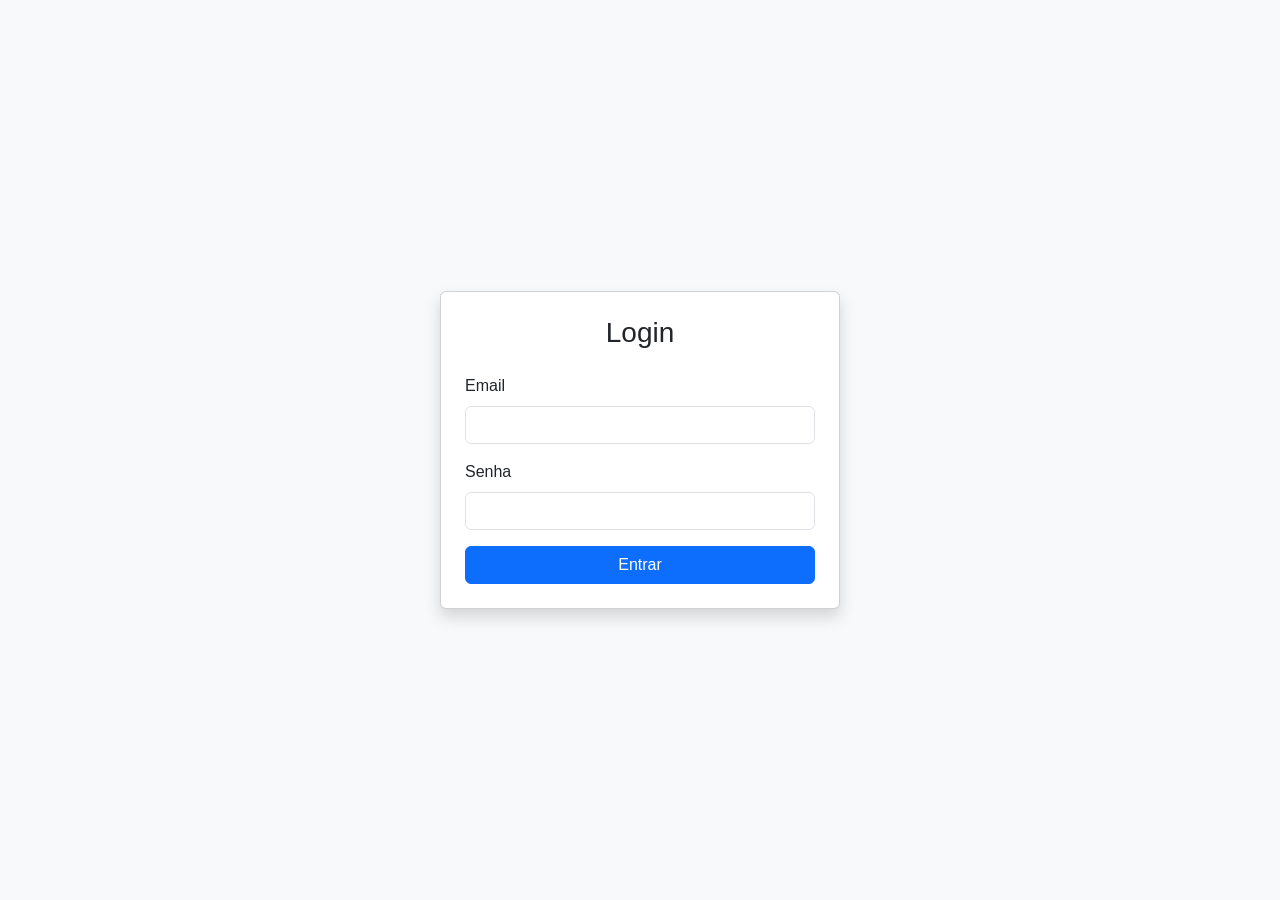
==== codigo/index.html @ 4b769123 "Agora eu acho que só falta o pagamento" ====
<!DOCTYPE html>
<html lang="pt-BR">
  <head>
    <meta charset="UTF-8" />
    <meta name="viewport" content="width=device-width, initial-scale=1.0" />
    <title>Tela de Login</title>
    <script src="js/jquery-3.7.1.min.js"></script>
    <script src="js/jquery.validate.min.js"></script>
    <script src="js/jquery.mask.min.js"></script>
    <link
      href="https://cdn.jsdelivr.net/npm/bootstrap@5.3.3/dist/css/bootstrap.min.css"
      rel="stylesheet"
      integrity="sha384-QWTKZyjpPEjISv5WaRU9OFeRpok6YctnYmDr5pNlyT2bRjXh0JMhjY6hW+ALEwIH"
      crossorigin="anonymous"
    />
    <link rel="stylesheet" href="estilos/login.css" />
  </head>
  <body>
    <div
      class="container vh-100 d-flex justify-content-center align-items-center"
      id="login_lucas"
    >
      <div class="card p-4 shadow">
        <h3 class="text-center mb-4">Login</h3>
        <form
          action="verificalogin.php"
          method="post"
          id="loginForm"
          class="needs-validation"
          novalidate
        >
          <div class="mb-3">
            <label for="email_funcionario" class="form-label">Email</label>
            <input
              type="email"
              class="form-control"
              id="email_funcionario"
              name="email_funcionario"
              required
            />
          </div>
          <div class="mb-3">
            <label for="senha_funcionario" class="form-label">Senha</label>
            <input
              type="password"
              class="form-control"
              id="senha_funcionario"
              name="senha_funcionario"
              required
            />
          </div>
          <button type="submit" class="btn btn-primary w-100">Entrar</button>
        </form>
      </div>
    </div>
    <script
      src="https://cdn.jsdelivr.net/npm/bootstrap@5.3.3/dist/js/bootstrap.bundle.min.js"
      integrity="sha384-YvpcrYf0tY3lHB60NNkmXc5s9fDVZLESaAA55NDzOxhy9GkcIdslK1eN7N6jIeHz"
      crossorigin="anonymous"
    ></script>
    <script>
      $(document).ready(function () {
        $("#loginForm").validate({
          rules: {
            email_funcionario: {
              required: true,
              email: true,
            },
            senha_funcionario: {
              required: true,
              minlength: 4,
            },
          },
          messages: {
            email_funcionario: {
              required: "Por favor, insira seu email.",
              email: "Por favor, insira um email válido.",
            },
            senha_funcionario: {
              required: "Por favor, insira sua senha.",
              minlength: "A senha deve ter pelo menos 4 caracteres.",
            },
          },
        });
      });
    </script>
  </body>
</html>
---- codigo/estilos/login.css ----
body {
  font-family: "Arial", sans-serif;
  background-color: #f8f9fa !important; /* cinza claro */
}

#login_lucas .card {
  max-width: 400px;
  width: 100%;
}
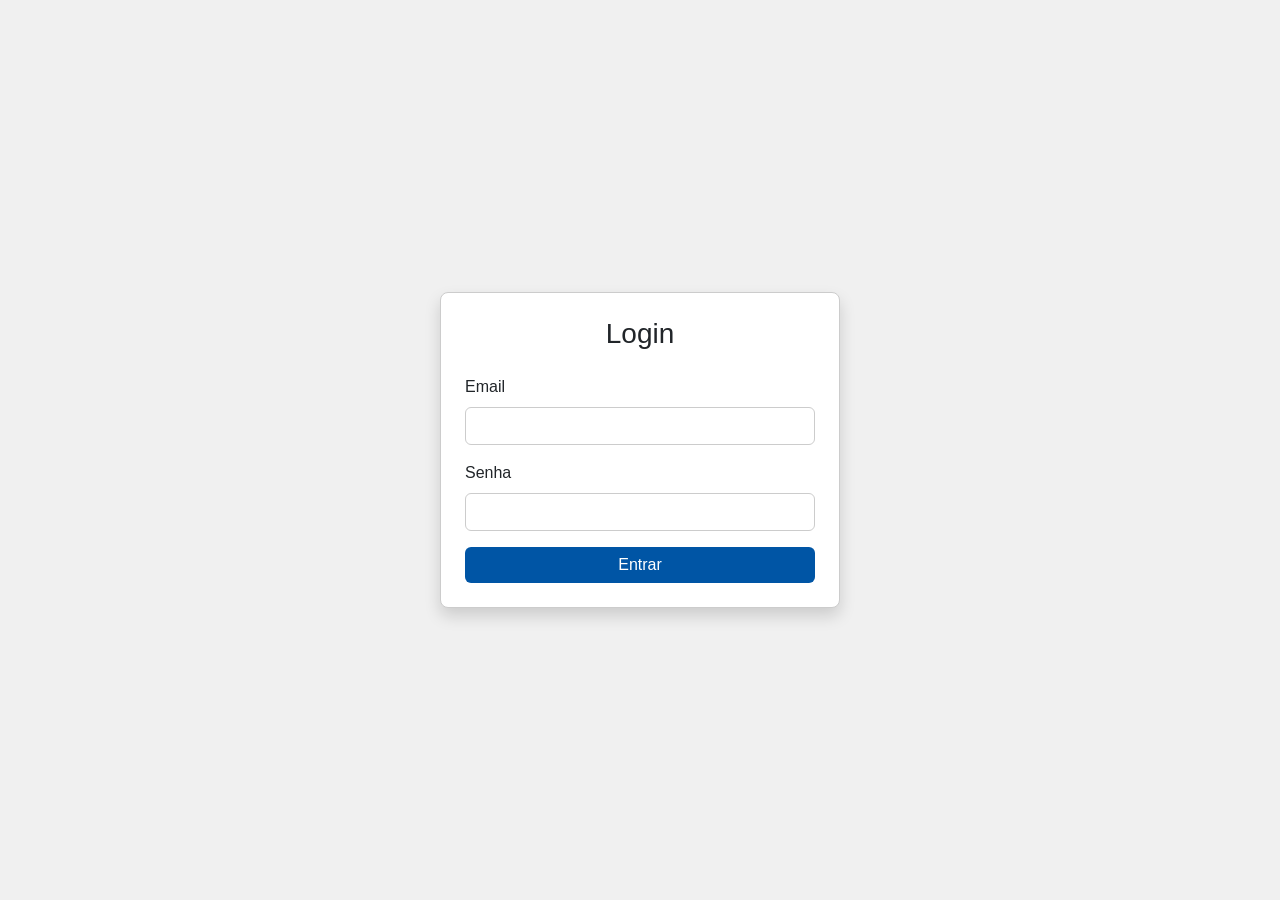
==== commit fc079bd3: "É isso, quase tudo pronto" ====
--- a/codigo/index.html
+++ b/codigo/index.html
@@ -13,7 +13,7 @@
       integrity="sha384-QWTKZyjpPEjISv5WaRU9OFeRpok6YctnYmDr5pNlyT2bRjXh0JMhjY6hW+ALEwIH"
       crossorigin="anonymous"
     />
-    <link rel="stylesheet" href="estilos/login.css" />
+    <link rel="stylesheet" href="estilos/style.css" />
   </head>
   <body>
     <div
--- a/codigo/estilos/style.css
+++ b/codigo/estilos/style.css
@@ -0,0 +1,190 @@
+/* Reset básico */
+* {
+  margin: 0;
+  padding: 0;
+  box-sizing: border-box;
+}
+
+/* Estilo geral do corpo */
+body {
+  font-family: Arial, sans-serif !important;
+  background-color: #f0f0f0;
+}
+
+/* Cabeçalho */
+header {
+  background-color: #003366;
+  color: white;
+  text-align: center;
+}
+
+header .logo h2 {
+  margin: 0;
+}
+
+header .user-info p {
+  margin: 0;
+}
+
+/* Navegação */
+
+nav.navbar {
+  background-color: #0055a5 !important;
+}
+
+nav.navbar .nav-link {
+  color: white !important;
+}
+
+nav.navbar .nav-link:hover {
+  background-color: #003366;
+  color: white;
+}
+
+/* Dropdown no menu */
+.dropdown-menu {
+  background-color: #003366;
+  border: none;
+}
+
+.dropdown-item {
+  color: white;
+}
+
+.dropdown-item:hover {
+  background-color: #0055a5;
+  color: white;
+}
+
+/* Tabelas */
+table {
+  width: 100%;
+  border-collapse: collapse;
+}
+
+table th,
+table td {
+  border: 1px solid #ccc;
+  text-align: left;
+}
+
+table th {
+  background-color: #0055a5;
+  color: white;
+}
+
+table tr:nth-child(even) {
+  background-color: #f2f2f2;
+}
+
+table tr:hover {
+  background-color: #e0e0e0;
+}
+
+/* Botões */
+button,
+.btn {
+  background-color: #0055a5;
+  color: white;
+  border: none;
+  cursor: pointer;
+  transition: background-color 0.3s ease;
+}
+
+button:hover,
+.btn:hover {
+  background-color: #003366;
+  color: white;
+}
+
+/* Inputs e selects */
+input[type="text"],
+input[type="password"],
+input[type="email"],
+textarea,
+select {
+  background-color: #fff;
+  border: 1px solid #ccc;
+  width: 100%;
+}
+
+select {
+  background-color: #f9f9f9;
+}
+
+select:focus {
+  border-color: #0055a5;
+  box-shadow: 0 0 5px rgba(0, 85, 165, 0.5);
+}
+
+::placeholder {
+  font-style: italic;
+}
+
+/* Estilo para o Index */
+#login_lucas .card {
+  max-width: 400px;
+  width: 100%;
+  border: 1px solid #ccc;
+  border-radius: 8px;
+  box-shadow: 0 0 10px rgba(0, 0, 0, 0.1);
+}
+
+#login_lucas .card-header {
+  background-color: #0055a5;
+  color: white;
+  padding: 10px;
+  font-size: 16px;
+}
+
+/* Estilo para mensagens de erro */
+label.error {
+  color: #f44336;
+  font-weight: bold;
+}
+
+/* Destaque ao campo com erro */
+input.error,
+select.error,
+textarea.error {
+  border-color: #f44336;
+  box-shadow: 0 0 5px rgba(244, 67, 54, 0.5);
+}
+
+/* Mensagem de erro com ícone */
+label.error:before {
+  content: "⚠ ";
+}
+
+/* Animação para suavizar */
+label.error {
+  animation: fadeIn 0.3s ease-in-out;
+}
+
+@keyframes fadeIn {
+  from {
+    opacity: 0;
+  }
+  to {
+    opacity: 1;
+  }
+}
+
+/* Sucesso para validação correta */
+input.valid,
+select.valid,
+textarea.valid {
+  border-color: #4caf50;
+  box-shadow: 0 0 5px rgba(76, 175, 80, 0.5);
+}
+
+/* Rodapé */
+footer {
+  background-color: #003366;
+  color: white;
+  padding: 10px;
+  text-align: center;
+  position: fixed;
+  width: 100%;
+  bottom: 0;
+}
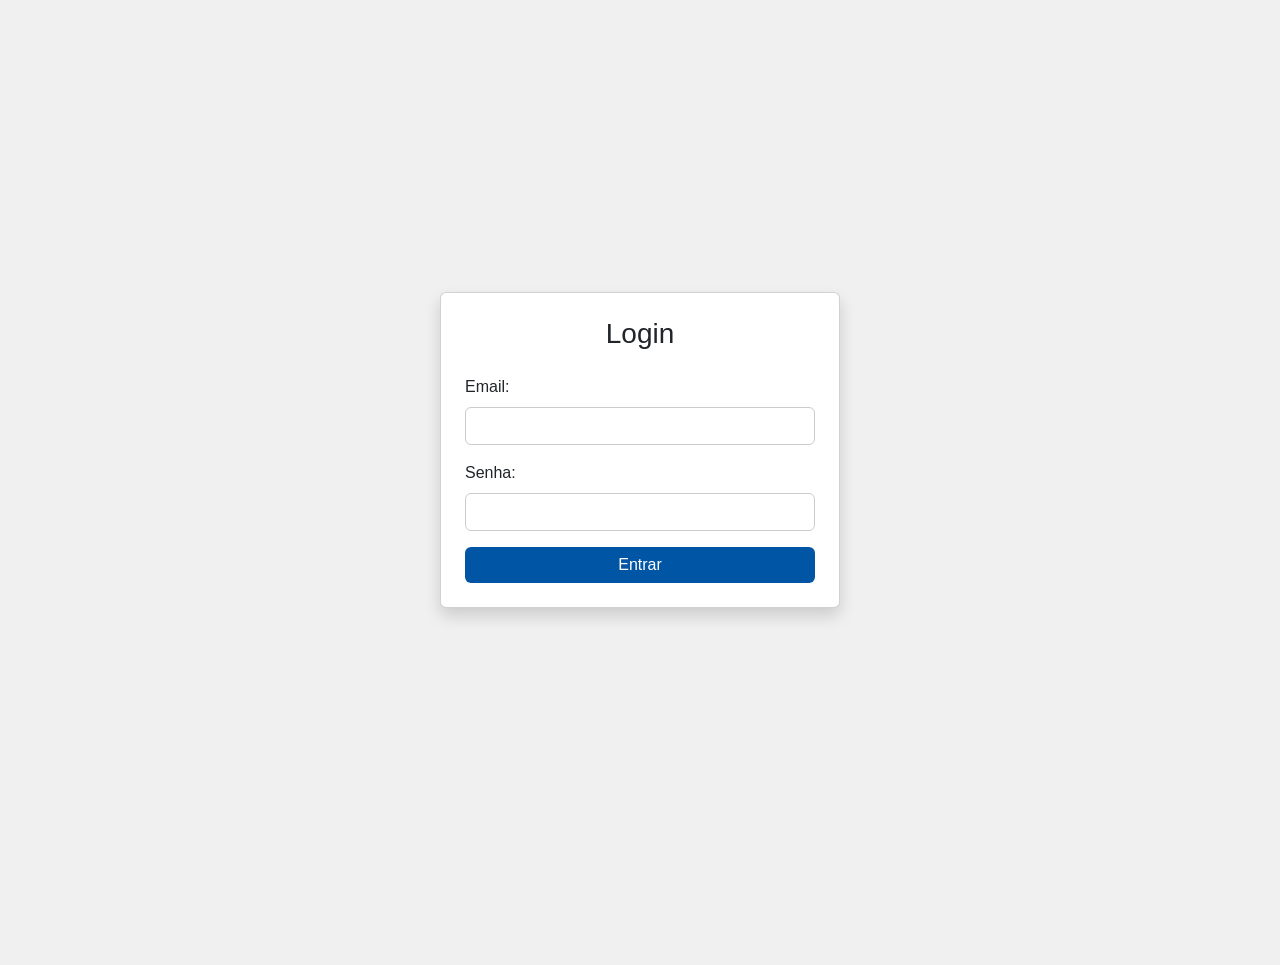
==== commit 6f486413: "." ====
--- a/codigo/index.html
+++ b/codigo/index.html
@@ -30,7 +30,7 @@
           novalidate
         >
           <div class="mb-3">
-            <label for="email_funcionario" class="form-label">Email</label>
+            <label for="email_funcionario" class="form-label">Email:</label>
             <input
               type="email"
               class="form-control"
@@ -40,7 +40,7 @@
             />
           </div>
           <div class="mb-3">
-            <label for="senha_funcionario" class="form-label">Senha</label>
+            <label for="senha_funcionario" class="form-label">Senha:</label>
             <input
               type="password"
               class="form-control"
--- a/codigo/estilos/style.css
+++ b/codigo/estilos/style.css
@@ -9,6 +9,7 @@
 body {
   font-family: Arial, sans-serif !important;
   background-color: #f0f0f0;
+  padding-bottom: 65px;
 }
 
 /* Cabeçalho */
@@ -39,6 +40,18 @@
 nav.navbar .nav-link:hover {
   background-color: #003366;
   color: white;
+}
+
+#deslogar {
+  background-color: #f44336;
+  color: white !important;
+  padding: 8px 12px;
+  display: inline-block;
+}
+
+#deslogar:hover {
+  background-color: #b71c1c;
+  color: white !important;
 }
 
 /* Dropdown no menu */
@@ -69,7 +82,7 @@
 }
 
 table th {
-  background-color: #0055a5;
+  background-color: #0055a5 !important;
   color: white;
 }
 
@@ -88,13 +101,24 @@
   color: white;
   border: none;
   cursor: pointer;
-  transition: background-color 0.3s ease;
 }
 
 button:hover,
 .btn:hover {
   background-color: #003366;
   color: white;
+}
+
+#excluir {
+  background-color: #f44336;
+  color: white !important;
+  border: none;
+  cursor: pointer;
+}
+
+#excluir:hover {
+  background-color: #b71c1c;
+  color: white !important;
 }
 
 /* Inputs e selects */
@@ -125,16 +149,12 @@
 #login_lucas .card {
   max-width: 400px;
   width: 100%;
-  border: 1px solid #ccc;
-  border-radius: 8px;
   box-shadow: 0 0 10px rgba(0, 0, 0, 0.1);
 }
 
-#login_lucas .card-header {
-  background-color: #0055a5;
-  color: white;
-  padding: 10px;
-  font-size: 16px;
+/* Estilos dos cards */
+.card {
+  box-shadow: 0 0 10px rgba(0, 0, 0, 0.1);
 }
 
 /* Estilo para mensagens de erro */
@@ -154,11 +174,6 @@
 /* Mensagem de erro com ícone */
 label.error:before {
   content: "⚠ ";
-}
-
-/* Animação para suavizar */
-label.error {
-  animation: fadeIn 0.3s ease-in-out;
 }
 
 @keyframes fadeIn {
@@ -187,4 +202,6 @@
   position: fixed;
   width: 100%;
   bottom: 0;
+  height: 50px;
+  box-sizing: border-box;
 }
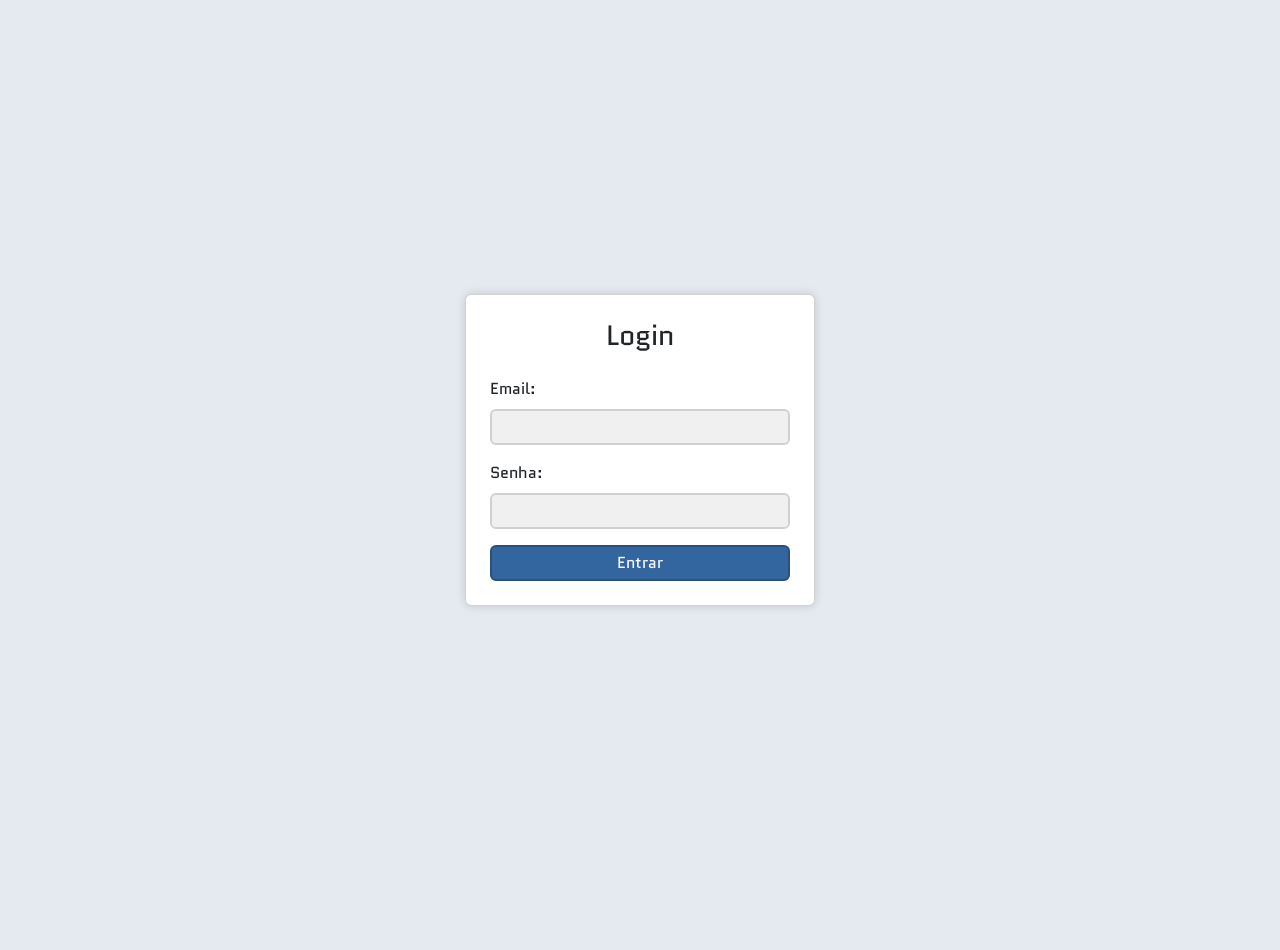
==== commit da8d7d15: "icon" ====
--- a/codigo/index.html
+++ b/codigo/index.html
@@ -3,6 +3,7 @@
   <head>
     <meta charset="UTF-8" />
     <meta name="viewport" content="width=device-width, initial-scale=1.0" />
+    <link rel="shortcut icon" href="icon/icone.ico" type="image/x-icon">
     <title>Tela de Login</title>
     <script src="js/jquery-3.7.1.min.js"></script>
     <script src="js/jquery.validate.min.js"></script>
@@ -13,7 +14,7 @@
       integrity="sha384-QWTKZyjpPEjISv5WaRU9OFeRpok6YctnYmDr5pNlyT2bRjXh0JMhjY6hW+ALEwIH"
       crossorigin="anonymous"
     />
-    <link rel="stylesheet" href="estilos/style.css" />
+    <link rel="stylesheet" href="css/style.css" />
   </head>
   <body>
     <div
--- a/codigo/css/style.css
+++ b/codigo/css/style.css
@@ -0,0 +1,218 @@
+@import url('https://fonts.googleapis.com/css2?family=Press+Start+2P&family=Quantico:ital,wght@0,400;0,700;1,400;1,700&display=swap');
+
+/* #e4eaf0 azul */
+/* #f4f4f4 cinza */
+
+body {
+  font-family: "Quantico", monospace !important;
+  background-color: #e4eaf0 !important;
+  color: black !important;
+  padding-bottom: 50px !important;
+}
+
+header {
+  background-color: white !important;
+  color: #33669e !important;
+  text-align: center !important;
+}
+
+header .logo h2 {
+  font-weight: bold !important;
+}
+
+header .user-info a,
+header .user-info p {
+  color: black !important;
+}
+
+nav.navbar {
+  background-color: #33669e !important;
+}
+
+nav .navbar-nav {
+  margin: 0 auto !important;
+}
+
+nav.navbar .nav-link {
+  color: #d0d0d0 !important;
+  padding: 1px 10px !important;
+  text-transform: uppercase !important;
+}
+
+nav.navbar .active {
+  color: white !important;
+}
+
+nav.navbar .nav-link:hover {
+  color: white !important;
+}
+
+.dropdown-menu {
+  background-color: #d0d0d0 !important;
+}
+
+.dropdown-item {
+  color: black !important;
+}
+
+.dropdown-item:hover {
+  background-color: #33669e !important;
+  color: white !important;
+}
+
+table th {
+  background-color: #33669e !important;
+  color: white !important;
+}
+
+#success {
+  background-color: #4b9e7f !important;
+  color: white !important;
+}
+
+#danger {
+  background-color: #b74e52 !important;
+  color: white !important;
+}
+
+#warning {
+  background-color: #f1c84c !important;
+  color: black !important;
+}
+
+table td {
+  background-color: #f0f0f0 !important;
+}
+
+table td:hover {
+  background-color: #d0d0d0 !important;
+}
+
+li.list-group-item {
+  background-color: #f0f0f0 !important;
+  color: black !important;
+}
+
+li.list-group-item a {
+  color: black !important;
+}
+
+li.list-group-item:hover {
+  background-color: #d0d0d0 !important;
+}
+
+button,
+.btn {
+  background-color: #33669e !important;
+  color: white !important;
+  border: 2px solid #2b4f78 !important;
+  cursor: pointer !important;
+  padding: 4px 8px !important;
+}
+
+button:hover,
+.btn:hover {
+  background-color: #2b4f78 !important;
+}
+
+button:active,
+.btn:active {
+  background-color: #1f3c5a !important;
+  transform: translateY(2px) !important;
+}
+
+#excluir {
+  background-color: #b74e52 !important;
+}
+
+#excluir:hover {
+  background-color: #9e3d3d !important;
+}
+
+#excluir:active {
+  background-color: #8f2e2a !important;
+}
+
+input[type="text"],
+input[type="password"],
+input[type="email"],
+input[type="date"],
+input[type="number"],
+textarea,
+select {
+  border: 2px solid #d0d0d0 !important;
+  padding: 4px !important;
+  background-color: #f0f0f0 !important;
+}
+
+input[type="checkbox"],
+input[type="radio"] {
+  border: 2px solid #2b4f78 !important;
+}
+
+input[type="checkbox"]:hover,
+input[type="radio"]:hover {
+  border-color: #1f3c5a !important;
+}
+
+input[type="checkbox"]:checked,
+input[type="radio"]:checked {
+  background-color: #33669e !important;
+  border-color: #1f3c5a !important;
+}
+
+.card {
+  box-shadow: 0 0 10px rgba(0, 0, 0, 0.15) !important;
+}
+
+.card-header {
+  background-color: #33669e !important;
+  color: white !important;
+  text-align: center !important;
+}
+
+#login_lucas .card {
+  max-width: 350px !important;
+  width: 100% !important;
+}
+
+input:focus,
+select:focus,
+textarea:focus {
+  border-color: #33669e !important;
+  box-shadow: 0 0 8px rgba(51, 102, 158, 0.5) !important;
+}
+
+label.error {
+  color: #b74e52 !important;
+  font-weight: bold !important;
+}
+
+input.error,
+select.error,
+textarea.error {
+  border-color: #b74e52 !important;
+  box-shadow: 0 0 10px rgba(183, 78, 82, 0.5) !important;
+}
+
+label.error:before {
+  content: "⚠ " !important;
+}
+
+input.valid,
+select.valid,
+textarea.valid {
+  border-color: #4b9e7f !important;
+  box-shadow: 0 0 10px rgba(75, 158, 127, 0.5) !important;
+}
+
+footer {
+  background-color: #33669e !important;
+  color: white !important;
+  text-align: center !important;
+  position: fixed !important;
+  bottom: 0 !important;
+  width: 100% !important;
+  height: 35px !important;
+  padding: 4px !important;
+}
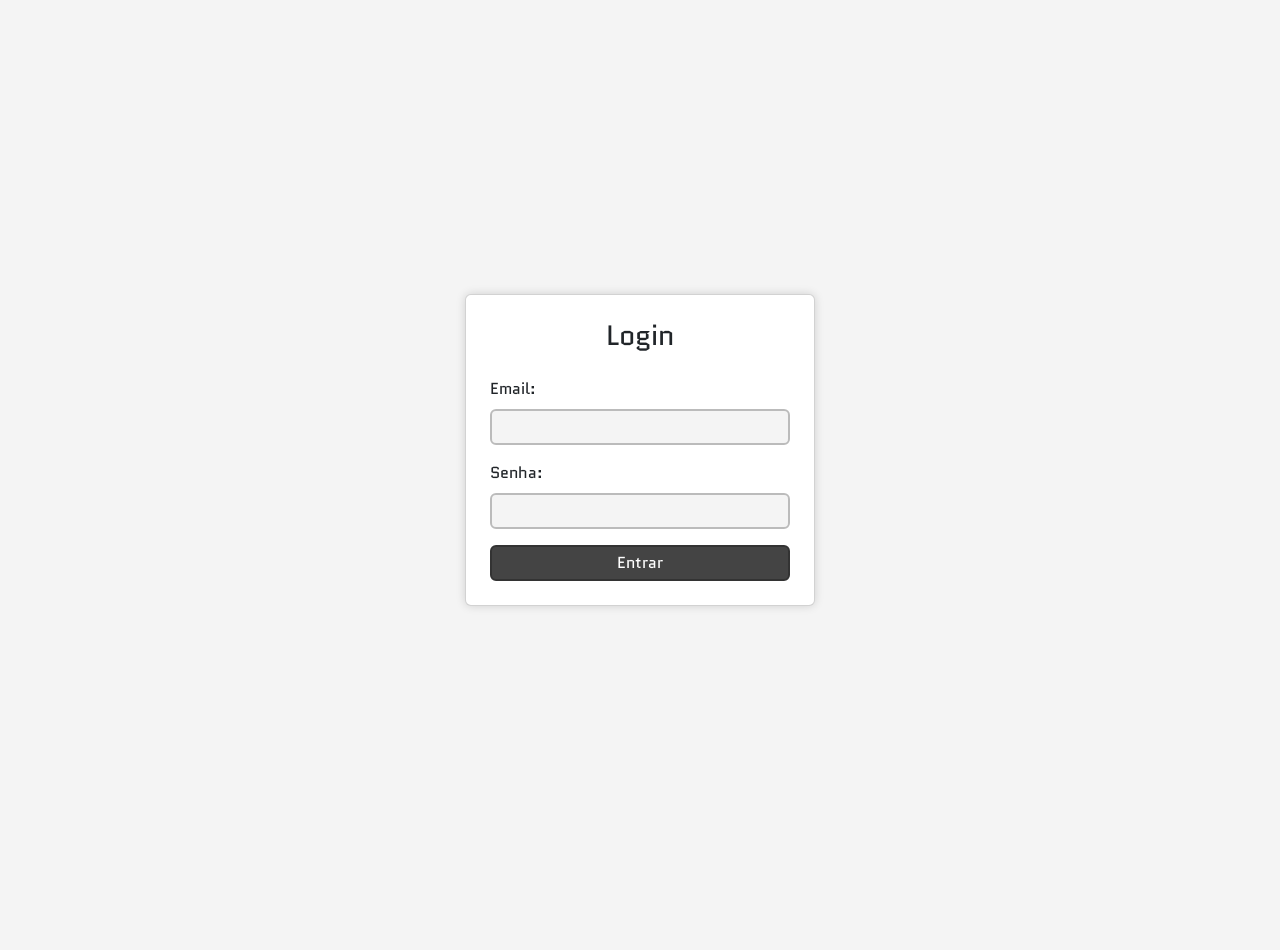
==== commit dcb7fd19: "ajustes finais" ====
--- a/codigo/index.html
+++ b/codigo/index.html
@@ -3,7 +3,7 @@
   <head>
     <meta charset="UTF-8" />
     <meta name="viewport" content="width=device-width, initial-scale=1.0" />
-    <link rel="shortcut icon" href="icon/icone.ico" type="image/x-icon">
+    <link rel="shortcut icon" href="icon/icone.ico" type="image/x-icon" />
     <title>Tela de Login</title>
     <script src="js/jquery-3.7.1.min.js"></script>
     <script src="js/jquery.validate.min.js"></script>
--- a/codigo/css/style.css
+++ b/codigo/css/style.css
@@ -1,32 +1,35 @@
-@import url('https://fonts.googleapis.com/css2?family=Press+Start+2P&family=Quantico:ital,wght@0,400;0,700;1,400;1,700&display=swap');
-
-/* #e4eaf0 azul */
-/* #f4f4f4 cinza */
+@import url("https://fonts.googleapis.com/css2?family=Press+Start+2P&family=Quantico:ital,wght@0,400;0,700;1,400;1,700&display=swap");
 
 body {
   font-family: "Quantico", monospace !important;
-  background-color: #e4eaf0 !important;
-  color: black !important;
+  background-color: #f4f4f4 !important;
+  color: #000 !important;
   padding-bottom: 50px !important;
 }
 
 header {
-  background-color: white !important;
-  color: #33669e !important;
+  background-color: #fff !important;
+  color: #333 !important;
   text-align: center !important;
+}
+
+header .logo-img {
+  max-width: 40px !important;
 }
 
 header .logo h2 {
   font-weight: bold !important;
+  margin: 0 !important;
 }
 
 header .user-info a,
 header .user-info p {
-  color: black !important;
+  color: #000 !important;
+  margin: 0;
 }
 
 nav.navbar {
-  background-color: #33669e !important;
+  background-color: #555 !important;
 }
 
 nav .navbar-nav {
@@ -34,103 +37,124 @@
 }
 
 nav.navbar .nav-link {
-  color: #d0d0d0 !important;
+  color: #bbb !important;
   padding: 1px 10px !important;
   text-transform: uppercase !important;
 }
 
-nav.navbar .active {
-  color: white !important;
-}
-
+nav.navbar .active,
 nav.navbar .nav-link:hover {
-  color: white !important;
+  color: #fff !important;
+}
+
+.nav-link i {
+  margin-right: 3px !important;
 }
 
 .dropdown-menu {
-  background-color: #d0d0d0 !important;
+  background-color: #ddd !important;
 }
 
 .dropdown-item {
-  color: black !important;
+  color: #000 !important;
+}
+
+.navbar-toggler {
+  border: 2px solid #bbb !important;
+  background-color: #555 !important;
+}
+
+.navbar-toggler:hover {
+  border: 2px solid #aaa !important;
+  background-color: #444 !important;
+}
+
+.navbar-toggler:focus,
+.navbar-toggler:active {
+  border: 2px solid #aaa !important;
+  background-color: #333 !important;
+  box-shadow: none !important;
 }
 
 .dropdown-item:hover {
-  background-color: #33669e !important;
-  color: white !important;
+  background-color: #555 !important;
+  color: #fff !important;
 }
 
 table th {
-  background-color: #33669e !important;
-  color: white !important;
+  background-color: #444 !important;
+  color: #fff !important;
 }
 
 #success {
-  background-color: #4b9e7f !important;
-  color: white !important;
+  background-color: #888 !important;
+  color: #fff !important;
 }
 
 #danger {
-  background-color: #b74e52 !important;
-  color: white !important;
+  background-color: #666 !important;
+  color: #fff !important;
 }
 
 #warning {
-  background-color: #f1c84c !important;
-  color: black !important;
+  background-color: #bbb !important;
+  color: #000 !important;
 }
 
 table td {
-  background-color: #f0f0f0 !important;
+  background-color: #eee !important;
 }
 
 table td:hover {
-  background-color: #d0d0d0 !important;
+  background-color: #ddd !important;
 }
 
 li.list-group-item {
-  background-color: #f0f0f0 !important;
-  color: black !important;
+  background-color: #f4f4f4 !important;
+  color: #000 !important;
 }
 
 li.list-group-item a {
-  color: black !important;
+  color: #000 !important;
 }
 
 li.list-group-item:hover {
-  background-color: #d0d0d0 !important;
+  background-color: #ddd !important;
 }
 
 button,
 .btn {
-  background-color: #33669e !important;
-  color: white !important;
-  border: 2px solid #2b4f78 !important;
+  background-color: #444 !important;
+  color: #fff !important;
+  border: 2px solid #333 !important;
   cursor: pointer !important;
   padding: 4px 8px !important;
 }
 
 button:hover,
 .btn:hover {
-  background-color: #2b4f78 !important;
+  background-color: #333 !important;
 }
 
 button:active,
 .btn:active {
-  background-color: #1f3c5a !important;
+  background-color: #222 !important;
+  border: 2px solid #222 !important;
   transform: translateY(2px) !important;
 }
 
 #excluir {
-  background-color: #b74e52 !important;
+  background-color: #666 !important;
+  border: 2px solid #555 !important;
 }
 
 #excluir:hover {
-  background-color: #9e3d3d !important;
+  background-color: #555 !important;
 }
 
 #excluir:active {
-  background-color: #8f2e2a !important;
+  background-color: #444 !important;
+  border: 2px solid #444 !important;
 }
 
 input[type="text"],
@@ -140,25 +164,40 @@
 input[type="number"],
 textarea,
 select {
-  border: 2px solid #d0d0d0 !important;
+  border: 2px solid #bbb !important;
   padding: 4px !important;
-  background-color: #f0f0f0 !important;
+  background-color: #f4f4f4 !important;
 }
 
 input[type="checkbox"],
 input[type="radio"] {
-  border: 2px solid #2b4f78 !important;
+  border: 2px solid #555 !important;
 }
 
 input[type="checkbox"]:hover,
 input[type="radio"]:hover {
-  border-color: #1f3c5a !important;
+  border-color: #444 !important;
 }
 
 input[type="checkbox"]:checked,
 input[type="radio"]:checked {
-  background-color: #33669e !important;
-  border-color: #1f3c5a !important;
+  background-color: #444 !important;
+  border-color: #333 !important;
+}
+
+#kmtotaldoaluguel {
+  color: black !important;
+  background-color: #f4f4f4 !important;
+  border: 2px solid #bbb !important;
+  border-radius: 5px !important;
+}
+
+#kmtotaldoaluguel-container {
+  margin: 5px 0 !important;
+}
+
+#kmtotaldoaluguel-container span {
+  margin-right: 8px !important;
 }
 
 .card {
@@ -166,8 +205,8 @@
 }
 
 .card-header {
-  background-color: #33669e !important;
-  color: white !important;
+  background-color: #444 !important;
+  color: #fff !important;
   text-align: center !important;
 }
 
@@ -176,43 +215,239 @@
   width: 100% !important;
 }
 
-input:focus,
-select:focus,
-textarea:focus {
-  border-color: #33669e !important;
-  box-shadow: 0 0 8px rgba(51, 102, 158, 0.5) !important;
-}
-
 label.error {
-  color: #b74e52 !important;
   font-weight: bold !important;
-}
-
-input.error,
-select.error,
-textarea.error {
-  border-color: #b74e52 !important;
-  box-shadow: 0 0 10px rgba(183, 78, 82, 0.5) !important;
 }
 
 label.error:before {
   content: "⚠ " !important;
 }
 
-input.valid,
-select.valid,
-textarea.valid {
-  border-color: #4b9e7f !important;
-  box-shadow: 0 0 10px rgba(75, 158, 127, 0.5) !important;
-}
-
 footer {
-  background-color: #33669e !important;
-  color: white !important;
+  background-color: #555 !important;
+  color: #fff !important;
   text-align: center !important;
   position: fixed !important;
   bottom: 0 !important;
   width: 100% !important;
-  height: 35px !important;
-  padding: 4px !important;
-}
+  height: 50px !important;
+}
+
+footer a {
+  margin-left: 10px !important;
+  color: #fff !important;
+}
+
+@media (prefers-color-scheme: dark) {
+  body {
+    font-family: "Quantico", monospace !important;
+    background-color: #121212 !important;
+    color: #fff !important;
+    padding-bottom: 50px !important;
+  }
+
+  nav.navbar {
+    background-color: #222 !important;
+  }
+
+  nav .navbar-nav {
+    margin: 0 auto !important;
+  }
+
+  nav.navbar .nav-link {
+    color: #bbb !important;
+    padding: 1px 10px !important;
+    text-transform: uppercase !important;
+  }
+
+  nav.navbar .active,
+  nav.navbar .nav-link:hover {
+    color: #fff !important;
+  }
+
+  .dropdown-menu {
+    background-color: #444 !important;
+  }
+
+  .dropdown-item {
+    color: #fff !important;
+  }
+
+  .navbar-toggler {
+    border: 2px solid #bbb !important;
+    background-color: #222 !important;
+  }
+
+  .navbar-toggler:hover {
+    border: 2px solid #aaa !important;
+    background-color: #333 !important;
+  }
+
+  .navbar-toggler:focus,
+  .navbar-toggler:active {
+    border: 2px solid #aaa !important;
+    background-color: #444 !important;
+    box-shadow: none !important;
+  }
+
+  .dropdown-item:hover {
+    background-color: #555 !important;
+    color: #fff !important;
+  }
+
+  table th {
+    background-color: #333 !important;
+    color: #fff !important;
+  }
+
+  #success {
+    background-color: #444 !important;
+    color: #fff !important;
+  }
+
+  #danger {
+    background-color: #333 !important;
+    color: #fff !important;
+  }
+
+  #warning {
+    background-color: #888 !important;
+    color: #000 !important;
+  }
+
+  table td {
+    background-color: #222 !important;
+    color: #fff !important;
+  }
+
+  table td:hover {
+    background-color: #333 !important;
+  }
+
+  li.list-group-item {
+    background-color: #222 !important;
+    color: #fff !important;
+  }
+
+  li.list-group-item a {
+    color: #fff !important;
+  }
+
+  li.list-group-item:hover {
+    background-color: #444 !important;
+  }
+
+  button,
+  .btn {
+    background-color: #444 !important;
+    color: #fff !important;
+    border: 2px solid #555 !important;
+    cursor: pointer !important;
+    padding: 4px 8px !important;
+  }
+
+  button:hover,
+  .btn:hover {
+    background-color: #555 !important;
+  }
+
+  button:active,
+  .btn:active {
+    background-color: #666 !important;
+    border: 2px solid #666 !important;
+    transform: translateY(2px) !important;
+  }
+
+  #excluir {
+    background-color: #333 !important;
+    border: 2px solid #444 !important;
+  }
+
+  #excluir:hover {
+    background-color: #444 !important;
+  }
+
+  #excluir:active {
+    background-color: #555 !important;
+    border: 2px solid #555 !important;
+  }
+
+  input[type="text"],
+  input[type="password"],
+  input[type="email"],
+  input[type="date"],
+  input[type="number"],
+  textarea,
+  select {
+    border: 2px solid #555 !important;
+    padding: 4px !important;
+    background-color: #333 !important;
+    color: #fff !important;
+  }
+
+  input[type="checkbox"],
+  input[type="radio"] {
+    border: 2px solid #777 !important;
+  }
+
+  input[type="checkbox"]:hover,
+  input[type="radio"]:hover {
+    border-color: #666 !important;
+  }
+
+  input[type="checkbox"]:checked,
+  input[type="radio"]:checked {
+    background-color: #444 !important;
+    border-color: #333 !important;
+  }
+
+  #kmtotaldoaluguel {
+    color: white !important;
+    background-color: #333 !important;
+    border: 2px solid #555 !important;
+    border-radius: 5px !important;
+  }
+
+  #kmtotaldoaluguel-container {
+    margin: 5px 0 !important;
+  }
+
+  #kmtotaldoaluguel-container span {
+    margin-right: 8px !important;
+  }
+
+  .card {
+    box-shadow: 0 0 10px rgba(255, 255, 255, 0.15) !important;
+    background-color: #333 !important;
+    color: #fff !important;
+  }
+
+  .card-header {
+    background-color: #fff !important;
+    color: #000 !important;
+    text-align: center !important;
+  }
+
+  #login_lucas .card {
+    max-width: 350px !important;
+    width: 100% !important;
+  }
+
+  label.error {
+    font-weight: bold !important;
+  }
+
+  label.error:before {
+    content: "⚠ " !important;
+  }
+
+  footer {
+    background-color: #222 !important;
+    color: #fff !important;
+    text-align: center !important;
+    position: fixed !important;
+    bottom: 0 !important;
+    width: 100% !important;
+    height: 50px !important;
+  }
+}
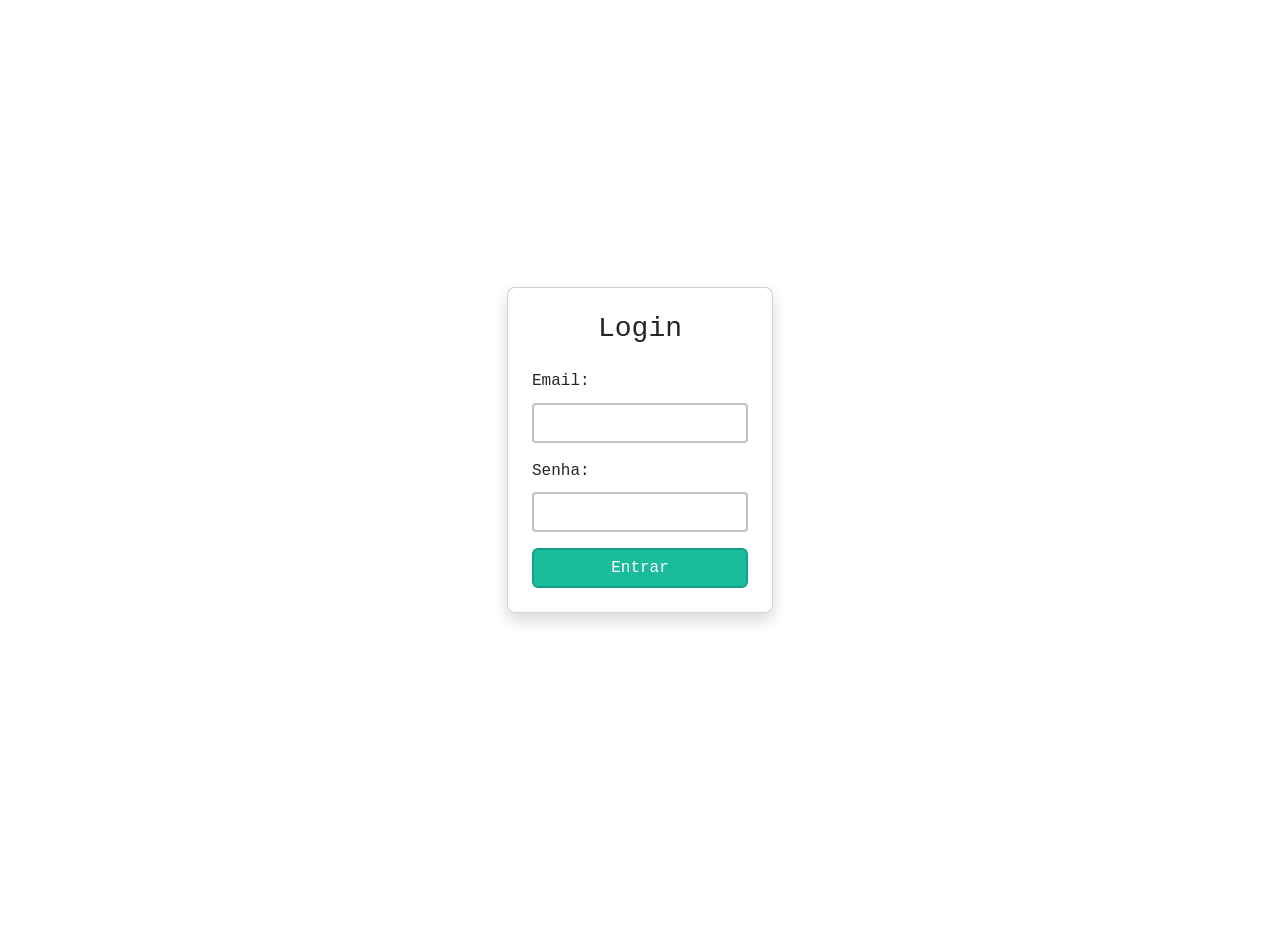
==== commit f1dfdb03: "update" ====
--- a/codigo/css/style.css
+++ b/codigo/css/style.css
@@ -1,162 +1,161 @@
-@import url("https://fonts.googleapis.com/css2?family=Press+Start+2P&family=Quantico:ital,wght@0,400;0,700;1,400;1,700&display=swap");
-
+/* ===============================
+  Definições globais e variáveis
+================================= */
+:root {
+  --primary-bg: #ffffff; /* Fundo principal claro */
+  --primary-text: #2c3e50; /* Texto principal */
+  --secondary-bg: #1abc9c; /* Cor secundária vibrante */
+  --secondary-text: #ffffff; /* Texto secundário claro */
+  --hover-bg: #16a085; /* Cor de hover em botões e links */
+  --hover-text: #ffffff; /* Texto de hover */
+  --border-color: #bdc3c7; /* Bordas suaves */
+  --error-color: #e74c3c; /* Alerta ou erro */
+}
+
+/* ===============================
+  Estilo Global
+================================= */
 body {
-  font-family: "Quantico", monospace !important;
-  background-color: #f4f4f4 !important;
-  color: #000 !important;
-  padding-bottom: 50px !important;
+  font-family: "Quantico", monospace;
+  background-color: var(--primary-bg);
+  color: var(--primary-text);
+  padding-bottom: 50px;
+  margin: 0;
+  line-height: 1.6;
 }
 
 header {
-  background-color: #fff !important;
-  color: #333 !important;
-  text-align: center !important;
+  background-color: #fff;
+  color: #333;
+  text-align: center;
+  padding: 10px 0;
 }
 
 header .logo-img {
-  max-width: 40px !important;
+  max-width: 40px;
 }
 
 header .logo h2 {
-  font-weight: bold !important;
-  margin: 0 !important;
+  font-weight: bold;
+  margin: 0;
 }
 
 header .user-info a,
 header .user-info p {
-  color: #000 !important;
+  color: var(--primary-text);
   margin: 0;
-}
-
+  font-size: 14px;
+}
+
+/* ===============================
+  Barra de navegação
+================================= */
 nav.navbar {
-  background-color: #555 !important;
+  background-color: var(--secondary-bg);
 }
 
 nav .navbar-nav {
-  margin: 0 auto !important;
+  margin: 0 auto;
 }
 
 nav.navbar .nav-link {
-  color: #bbb !important;
-  padding: 1px 10px !important;
-  text-transform: uppercase !important;
+  color: #bbb;
+  padding: 5px 15px;
+  text-transform: uppercase;
+  transition: color 0.3s ease;
 }
 
 nav.navbar .active,
 nav.navbar .nav-link:hover {
-  color: #fff !important;
+  color: var(--hover-text);
 }
 
 .nav-link i {
-  margin-right: 3px !important;
-}
-
+  margin-right: 5px;
+}
+
+.navbar-toggler {
+  border: 2px solid var(--border-color);
+  background-color: var(--secondary-bg);
+  transition: background-color 0.3s ease, border-color 0.3s ease;
+}
+
+.navbar-toggler:hover {
+  border-color: var(--hover-bg);
+  background-color: var(--hover-bg);
+}
+
+/* Dropdown Menu */
 .dropdown-menu {
-  background-color: #ddd !important;
+  background-color: #ddd;
+  box-shadow: 0px 4px 6px rgba(0, 0, 0, 0.1);
 }
 
 .dropdown-item {
-  color: #000 !important;
-}
-
-.navbar-toggler {
-  border: 2px solid #bbb !important;
-  background-color: #555 !important;
-}
-
-.navbar-toggler:hover {
-  border: 2px solid #aaa !important;
-  background-color: #444 !important;
-}
-
-.navbar-toggler:focus,
-.navbar-toggler:active {
-  border: 2px solid #aaa !important;
-  background-color: #333 !important;
-  box-shadow: none !important;
+  color: var(--primary-text);
 }
 
 .dropdown-item:hover {
-  background-color: #555 !important;
-  color: #fff !important;
-}
-
+  background-color: var(--secondary-bg);
+  color: var(--hover-text);
+}
+
+/* ===============================
+  Tabelas
+================================= */
 table th {
-  background-color: #444 !important;
-  color: #fff !important;
-}
-
-#success {
-  background-color: #888 !important;
-  color: #fff !important;
-}
-
-#danger {
-  background-color: #666 !important;
-  color: #fff !important;
-}
-
-#warning {
-  background-color: #bbb !important;
-  color: #000 !important;
+  background-color: var(--secondary-bg);
+  color: var(--secondary-text);
+  padding: 10px;
 }
 
 table td {
-  background-color: #eee !important;
+  background-color: #eee;
+  padding: 10px;
+  transition: background-color 0.3s ease;
 }
 
 table td:hover {
-  background-color: #ddd !important;
-}
-
-li.list-group-item {
-  background-color: #f4f4f4 !important;
-  color: #000 !important;
-}
-
-li.list-group-item a {
-  color: #000 !important;
-}
-
-li.list-group-item:hover {
-  background-color: #ddd !important;
-}
-
+  background-color: #ddd;
+}
+
+/* ===============================
+  Botões
+================================= */
 button,
 .btn {
-  background-color: #444 !important;
-  color: #fff !important;
-  border: 2px solid #333 !important;
-  cursor: pointer !important;
-  padding: 4px 8px !important;
+  background-color: var(--secondary-bg);
+  color: var(--secondary-text);
+  border: 2px solid var(--hover-bg);
+  padding: 6px 12px;
+  cursor: pointer;
+  transition: background-color 0.3s ease, transform 0.2s ease;
 }
 
 button:hover,
 .btn:hover {
-  background-color: #333 !important;
+  background-color: var(--hover-bg);
 }
 
 button:active,
 .btn:active {
-  background-color: #222 !important;
-  border: 2px solid #222 !important;
-  transform: translateY(2px) !important;
-}
-
+  background-color: var(--hover-bg);
+  transform: translateY(2px);
+}
+
+/* Botão Excluir */
 #excluir {
-  background-color: #666 !important;
-  border: 2px solid #555 !important;
+  background-color: #666;
+  border: 2px solid #555;
 }
 
 #excluir:hover {
-  background-color: #555 !important;
-}
-
-#excluir:active {
-  background-color: #444 !important;
-  border: 2px solid #444 !important;
-}
-
+  background-color: #555;
+}
+
+/* ===============================
+  Inputs e Formulários
+================================= */
 input[type="text"],
 input[type="password"],
 input[type="email"],
@@ -164,290 +163,63 @@
 input[type="number"],
 textarea,
 select {
-  border: 2px solid #bbb !important;
-  padding: 4px !important;
-  background-color: #f4f4f4 !important;
-}
-
-input[type="checkbox"],
-input[type="radio"] {
-  border: 2px solid #555 !important;
-}
-
-input[type="checkbox"]:hover,
-input[type="radio"]:hover {
-  border-color: #444 !important;
-}
-
-input[type="checkbox"]:checked,
-input[type="radio"]:checked {
-  background-color: #444 !important;
-  border-color: #333 !important;
-}
-
-#kmtotaldoaluguel {
-  color: black !important;
-  background-color: #f4f4f4 !important;
-  border: 2px solid #bbb !important;
-  border-radius: 5px !important;
-}
-
-#kmtotaldoaluguel-container {
-  margin: 5px 0 !important;
-}
-
-#kmtotaldoaluguel-container span {
-  margin-right: 8px !important;
-}
-
+  border: 2px solid var(--border-color);
+  padding: 6px;
+  background-color: var(--primary-bg);
+  color: var(--primary-text);
+  border-radius: 4px;
+  transition: border-color 0.3s ease;
+}
+
+input[type="text"]:focus,
+input[type="password"]:focus,
+input[type="email"]:focus,
+textarea:focus {
+  border-color: var(--hover-bg);
+  outline: none;
+}
+
+/* ===============================
+  Cards
+================================= */
 .card {
-  box-shadow: 0 0 10px rgba(0, 0, 0, 0.15) !important;
+  box-shadow: 0 4px 6px rgba(0, 0, 0, 0.1);
+  border-radius: 8px;
+  overflow: hidden;
+  margin: 20px 0;
 }
 
 .card-header {
-  background-color: #444 !important;
-  color: #fff !important;
-  text-align: center !important;
-}
-
-#login_lucas .card {
-  max-width: 350px !important;
-  width: 100% !important;
-}
-
-label.error {
-  font-weight: bold !important;
-}
-
-label.error:before {
-  content: "⚠ " !important;
-}
-
+  background-color: var(--secondary-bg);
+  color: var(--secondary-text);
+  text-align: center;
+  padding: 15px;
+}
+
+/* ===============================
+  Footer
+================================= */
 footer {
-  background-color: #555 !important;
-  color: #fff !important;
-  text-align: center !important;
-  position: fixed !important;
-  bottom: 0 !important;
-  width: 100% !important;
-  height: 50px !important;
-}
-
-footer a {
-  margin-left: 10px !important;
-  color: #fff !important;
-}
-
+  background-color: var(--secondary-bg);
+  color: var(--secondary-text);
+  text-align: center;
+  position: fixed;
+  bottom: 0;
+  width: 100%;
+  height: 50px;
+  padding-top: 15px;
+}
+
+/* ===============================
+  Tema Escuro
+================================= */
 @media (prefers-color-scheme: dark) {
-  body {
-    font-family: "Quantico", monospace !important;
-    background-color: #121212 !important;
-    color: #fff !important;
-    padding-bottom: 50px !important;
+  :root {
+    --primary-bg: #121212;
+    --primary-text: #fff;
+    --secondary-bg: #222;
+    --secondary-text: #bbb;
+    --hover-bg: #333;
+    --border-color: #444;
   }
-
-  nav.navbar {
-    background-color: #222 !important;
-  }
-
-  nav .navbar-nav {
-    margin: 0 auto !important;
-  }
-
-  nav.navbar .nav-link {
-    color: #bbb !important;
-    padding: 1px 10px !important;
-    text-transform: uppercase !important;
-  }
-
-  nav.navbar .active,
-  nav.navbar .nav-link:hover {
-    color: #fff !important;
-  }
-
-  .dropdown-menu {
-    background-color: #444 !important;
-  }
-
-  .dropdown-item {
-    color: #fff !important;
-  }
-
-  .navbar-toggler {
-    border: 2px solid #bbb !important;
-    background-color: #222 !important;
-  }
-
-  .navbar-toggler:hover {
-    border: 2px solid #aaa !important;
-    background-color: #333 !important;
-  }
-
-  .navbar-toggler:focus,
-  .navbar-toggler:active {
-    border: 2px solid #aaa !important;
-    background-color: #444 !important;
-    box-shadow: none !important;
-  }
-
-  .dropdown-item:hover {
-    background-color: #555 !important;
-    color: #fff !important;
-  }
-
-  table th {
-    background-color: #333 !important;
-    color: #fff !important;
-  }
-
-  #success {
-    background-color: #444 !important;
-    color: #fff !important;
-  }
-
-  #danger {
-    background-color: #333 !important;
-    color: #fff !important;
-  }
-
-  #warning {
-    background-color: #888 !important;
-    color: #000 !important;
-  }
-
-  table td {
-    background-color: #222 !important;
-    color: #fff !important;
-  }
-
-  table td:hover {
-    background-color: #333 !important;
-  }
-
-  li.list-group-item {
-    background-color: #222 !important;
-    color: #fff !important;
-  }
-
-  li.list-group-item a {
-    color: #fff !important;
-  }
-
-  li.list-group-item:hover {
-    background-color: #444 !important;
-  }
-
-  button,
-  .btn {
-    background-color: #444 !important;
-    color: #fff !important;
-    border: 2px solid #555 !important;
-    cursor: pointer !important;
-    padding: 4px 8px !important;
-  }
-
-  button:hover,
-  .btn:hover {
-    background-color: #555 !important;
-  }
-
-  button:active,
-  .btn:active {
-    background-color: #666 !important;
-    border: 2px solid #666 !important;
-    transform: translateY(2px) !important;
-  }
-
-  #excluir {
-    background-color: #333 !important;
-    border: 2px solid #444 !important;
-  }
-
-  #excluir:hover {
-    background-color: #444 !important;
-  }
-
-  #excluir:active {
-    background-color: #555 !important;
-    border: 2px solid #555 !important;
-  }
-
-  input[type="text"],
-  input[type="password"],
-  input[type="email"],
-  input[type="date"],
-  input[type="number"],
-  textarea,
-  select {
-    border: 2px solid #555 !important;
-    padding: 4px !important;
-    background-color: #333 !important;
-    color: #fff !important;
-  }
-
-  input[type="checkbox"],
-  input[type="radio"] {
-    border: 2px solid #777 !important;
-  }
-
-  input[type="checkbox"]:hover,
-  input[type="radio"]:hover {
-    border-color: #666 !important;
-  }
-
-  input[type="checkbox"]:checked,
-  input[type="radio"]:checked {
-    background-color: #444 !important;
-    border-color: #333 !important;
-  }
-
-  #kmtotaldoaluguel {
-    color: white !important;
-    background-color: #333 !important;
-    border: 2px solid #555 !important;
-    border-radius: 5px !important;
-  }
-
-  #kmtotaldoaluguel-container {
-    margin: 5px 0 !important;
-  }
-
-  #kmtotaldoaluguel-container span {
-    margin-right: 8px !important;
-  }
-
-  .card {
-    box-shadow: 0 0 10px rgba(255, 255, 255, 0.15) !important;
-    background-color: #333 !important;
-    color: #fff !important;
-  }
-
-  .card-header {
-    background-color: #fff !important;
-    color: #000 !important;
-    text-align: center !important;
-  }
-
-  #login_lucas .card {
-    max-width: 350px !important;
-    width: 100% !important;
-  }
-
-  label.error {
-    font-weight: bold !important;
-  }
-
-  label.error:before {
-    content: "⚠ " !important;
-  }
-
-  footer {
-    background-color: #222 !important;
-    color: #fff !important;
-    text-align: center !important;
-    position: fixed !important;
-    bottom: 0 !important;
-    width: 100% !important;
-    height: 50px !important;
-  }
-}
+}
